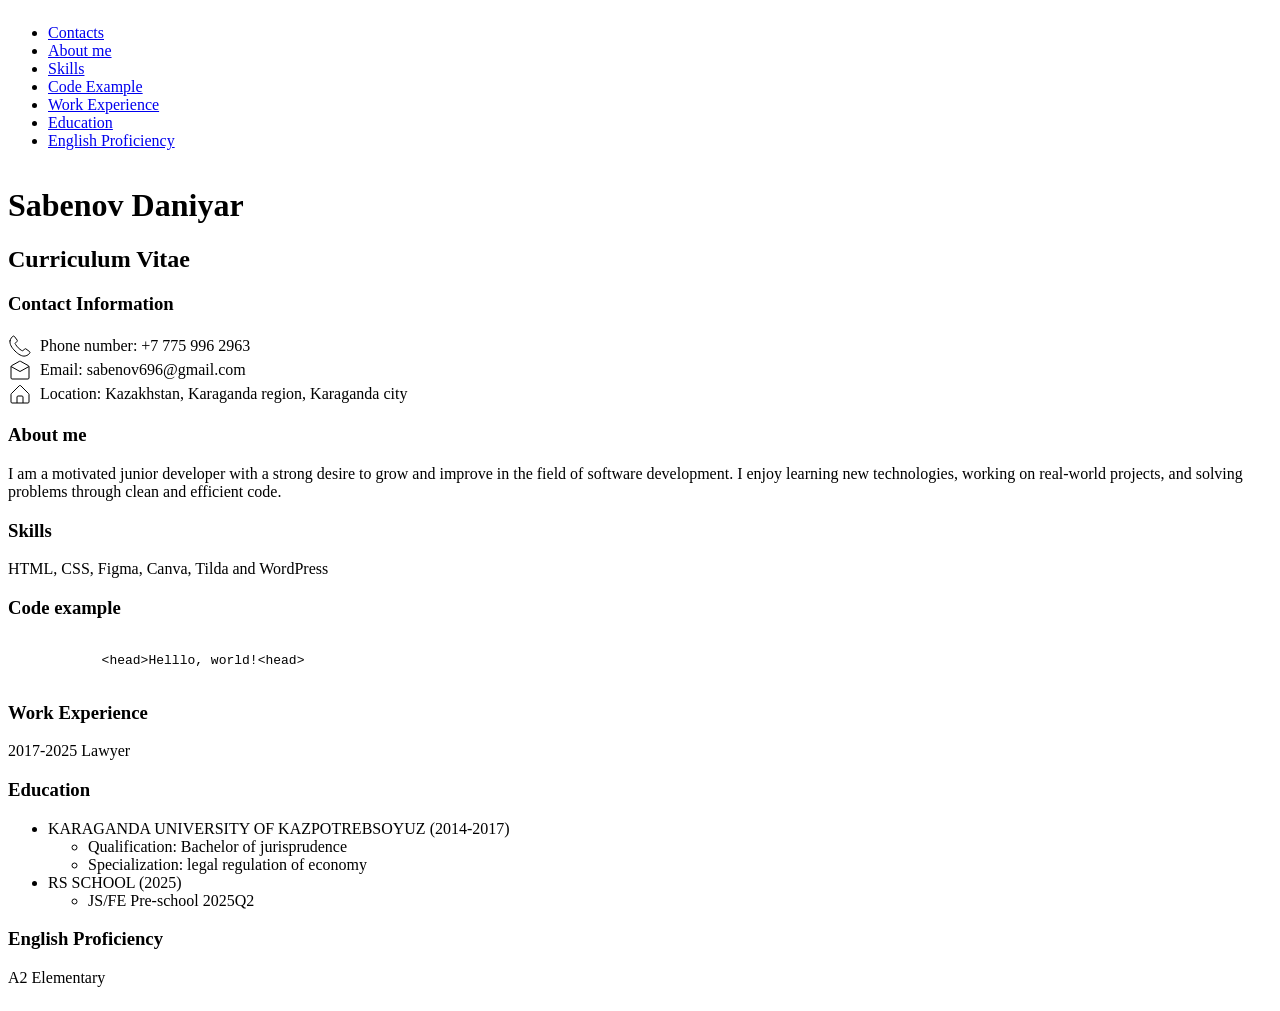
==== index.html @ e20fcf2a "feat: add icons" ====
<!DOCTYPE html>
<html lang="en">
<head>
    <meta charset="UTF-8">
    <meta name="viewport" content="width=device-width, height=device-height, initial-scale=1.0, user-scalable=no">
    <link rel="stylesheet" href="style.css">
    <link rel="preconnect" href="https://fonts.googleapis.com">
    <link rel="preconnect" href="https://fonts.gstatic.com" crossorigin>
    <link href="https://fonts.googleapis.com/css2?family=Montserrat+Alternates:ital,wght@0,100;0,200;0,300;0,400;0,500;0,600;0,700;0,800;0,900;1,100;1,200;1,300;1,400;1,500;1,600;1,700;1,800;1,900&display=swap" rel="stylesheet">
    <title>Sabenov Daniyar</title>
</head>
<body>
    <header>
        <nav>
            <ul>
                <li><a href="#contact">Contacts</a></li>
                <li><a href="#about">About me</a></li>
                <li><a href="#skill">Skills</a></li>
                <li><a href="#code">Code Example</a></li>
                <li><a href="#experience">Work Experience</a></li>
                <li><a href="#edu">Education</a></li>
                <li><a href="#english">English Proficiency</a></li>
            </ul>
        </nav>
    </header>
    <main>
        <h1>Sabenov Daniyar</h1>
        <h2>Curriculum Vitae</h2>
        <section class="contacts" id="contact">
            <h3>Contact Information</h3>
            <ul class="phone-mail-loc">
                <li>
                    <img src="assets\svg\phone-svgrepo-com.svg" alt="phone">
                    Phone number: +7 775 996 2963
                </li>
                <li>
                    <img src="assets/svg/envelope-open-svgrepo-com.svg" alt="mail">
                    Email: sabenov696@gmail.com
                </li>
                <li>
                    <img src="assets/svg/home-svgrepo-com.svg" alt="home">
                    Location: Kazakhstan, Karaganda region, Karaganda city
                </li>
            </ul>
        </section>
        <section class="about-me" id="about">
            <h3>About me</h3>
            <p>I am a motivated junior developer with a strong desire to grow and improve in the field of   software development. I enjoy learning new technologies, working on real-world projects, and solving problems through clean and efficient code.</p>
        </section>
        <section class="skills" id="skill">
            <h3>Skills</h3>
            <p>HTML, CSS, Figma, Canva, Tilda and WordPress</p>
        </section>
        <section class="code-example" id="code">
            <h3>Code example</h3>
            <pre><code>
            &lt;head&gt;Helllo, world!&lt;head&gt;
            </code></pre>
        </section>
        <section class="work-experience" id="experience">
            <h3>Work Experience</h3>
            <p>2017-2025 Lawyer</p>
        </section>
        <section class="education" id="edu">
            <h3>Education</h3>
            <ul>
                <li>KARAGANDA UNIVERSITY OF KAZPOTREBSOYUZ (2014-2017)
                    <ul>
                        <li>Qualification: Bachelor of jurisprudence</li>
                        <li>Specialization: legal regulation of economy</li>
                    </ul>
                </li>
                <li>RS SCHOOL (2025)
                    <ul>
                        <li>JS/FE Pre-school 2025Q2</li>
                    </ul>
                </li>
            </ul>
        </section>
        <section class="language" id="english">
            <h3>English Proficiency</h3>
            <p>A2 Elementary</p>
        </section>
    </main>
    <footer></footer>
</body>
</html>
---- style.css ----
.montserrat-alternates-thin {
  font-family: "Montserrat Alternates", sans-serif;
  font-weight: 100;
  font-style: normal;
}

.montserrat-alternates-extralight {
  font-family: "Montserrat Alternates", sans-serif;
  font-weight: 200;
  font-style: normal;
}

.montserrat-alternates-light {
  font-family: "Montserrat Alternates", sans-serif;
  font-weight: 300;
  font-style: normal;
}

.montserrat-alternates-regular {
  font-family: "Montserrat Alternates", sans-serif;
  font-weight: 400;
  font-style: normal;
}

.montserrat-alternates-medium {
  font-family: "Montserrat Alternates", sans-serif;
  font-weight: 500;
  font-style: normal;
}

.montserrat-alternates-semibold {
  font-family: "Montserrat Alternates", sans-serif;
  font-weight: 600;
  font-style: normal;
}

.montserrat-alternates-bold {
  font-family: "Montserrat Alternates", sans-serif;
  font-weight: 700;
  font-style: normal;
}

.montserrat-alternates-extrabold {
  font-family: "Montserrat Alternates", sans-serif;
  font-weight: 800;
  font-style: normal;
}

.montserrat-alternates-black {
  font-family: "Montserrat Alternates", sans-serif;
  font-weight: 900;
  font-style: normal;
}

.montserrat-alternates-thin-italic {
  font-family: "Montserrat Alternates", sans-serif;
  font-weight: 100;
  font-style: italic;
}

.montserrat-alternates-extralight-italic {
  font-family: "Montserrat Alternates", sans-serif;
  font-weight: 200;
  font-style: italic;
}

.montserrat-alternates-light-italic {
  font-family: "Montserrat Alternates", sans-serif;
  font-weight: 300;
  font-style: italic;
}

.montserrat-alternates-regular-italic {
  font-family: "Montserrat Alternates", sans-serif;
  font-weight: 400;
  font-style: italic;
}

.montserrat-alternates-medium-italic {
  font-family: "Montserrat Alternates", sans-serif;
  font-weight: 500;
  font-style: italic;
}

.montserrat-alternates-semibold-italic {
  font-family: "Montserrat Alternates", sans-serif;
  font-weight: 600;
  font-style: italic;
}

.montserrat-alternates-bold-italic {
  font-family: "Montserrat Alternates", sans-serif;
  font-weight: 700;
  font-style: italic;
}

.montserrat-alternates-extrabold-italic {
  font-family: "Montserrat Alternates", sans-serif;
  font-weight: 800;
  font-style: italic;
}

.montserrat-alternates-black-italic {
  font-family: "Montserrat Alternates", sans-serif;
  font-weight: 900;
  font-style: italic;
}
body {
  display: flex;
  flex-direction: column;
  justify-content: space-between;
}
ul.phone-mail-loc {
    list-style: none;
    padding: 0;
    margin: 0;
}
ul.phone-mail-loc li img {
    width: 24px;
    margin-right: 8px;
}
ul.phone-mail-loc li {
    display: flex;
    align-items: center;
}
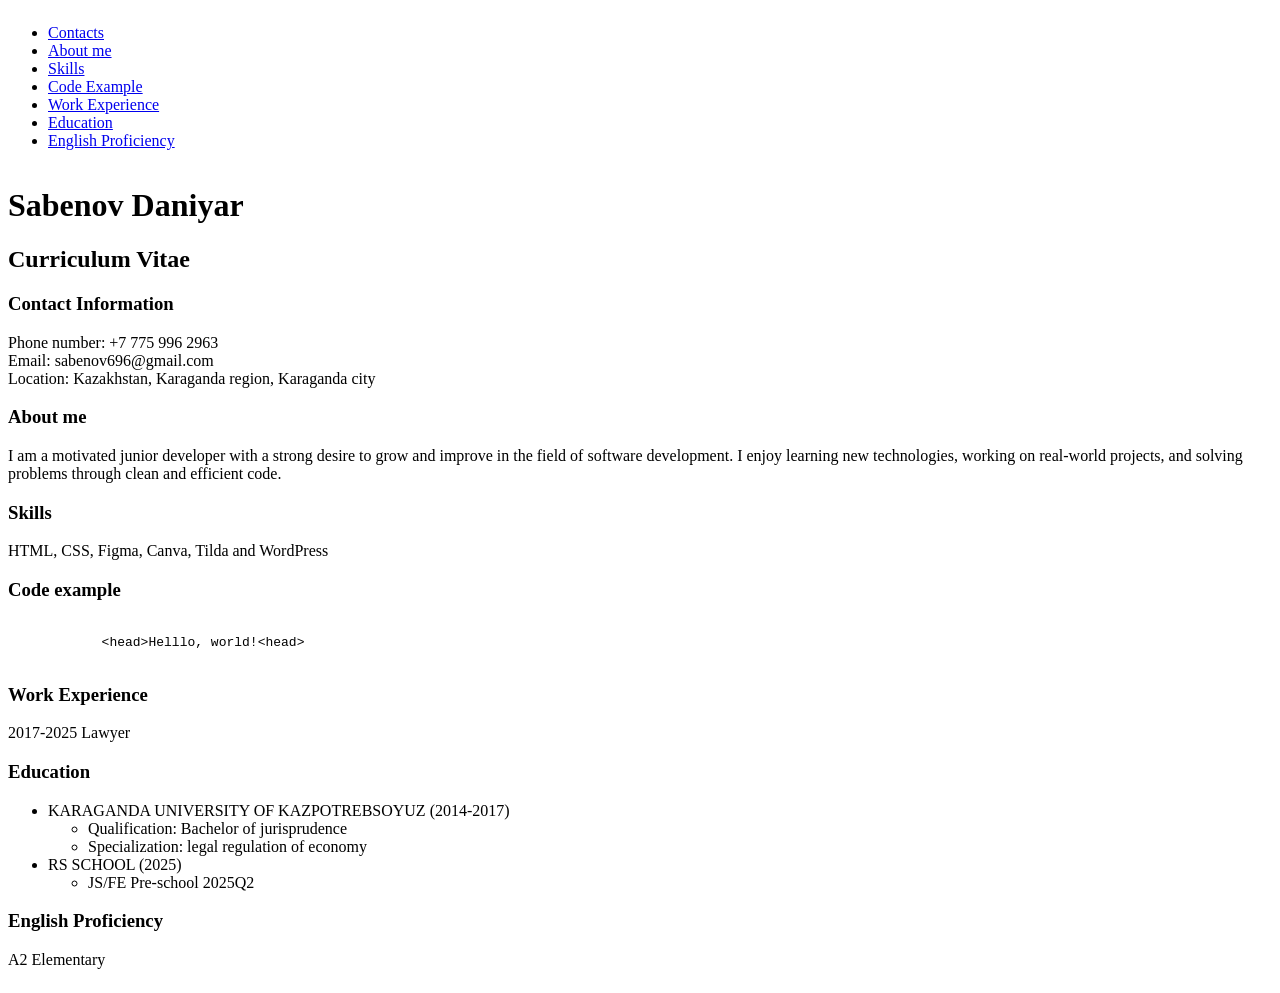
==== commit 4c91429a: "feat: change html file" ====
--- a/index.html
+++ b/index.html
@@ -4,9 +4,6 @@
     <meta charset="UTF-8">
     <meta name="viewport" content="width=device-width, height=device-height, initial-scale=1.0, user-scalable=no">
     <link rel="stylesheet" href="style.css">
-    <link rel="preconnect" href="https://fonts.googleapis.com">
-    <link rel="preconnect" href="https://fonts.gstatic.com" crossorigin>
-    <link href="https://fonts.googleapis.com/css2?family=Montserrat+Alternates:ital,wght@0,100;0,200;0,300;0,400;0,500;0,600;0,700;0,800;0,900;1,100;1,200;1,300;1,400;1,500;1,600;1,700;1,800;1,900&display=swap" rel="stylesheet">
     <title>Sabenov Daniyar</title>
 </head>
 <body>
@@ -30,15 +27,12 @@
             <h3>Contact Information</h3>
             <ul class="phone-mail-loc">
                 <li>
-                    <img src="assets\svg\phone-svgrepo-com.svg" alt="phone">
                     Phone number: +7 775 996 2963
                 </li>
                 <li>
-                    <img src="assets/svg/envelope-open-svgrepo-com.svg" alt="mail">
                     Email: sabenov696@gmail.com
                 </li>
                 <li>
-                    <img src="assets/svg/home-svgrepo-com.svg" alt="home">
                     Location: Kazakhstan, Karaganda region, Karaganda city
                 </li>
             </ul>
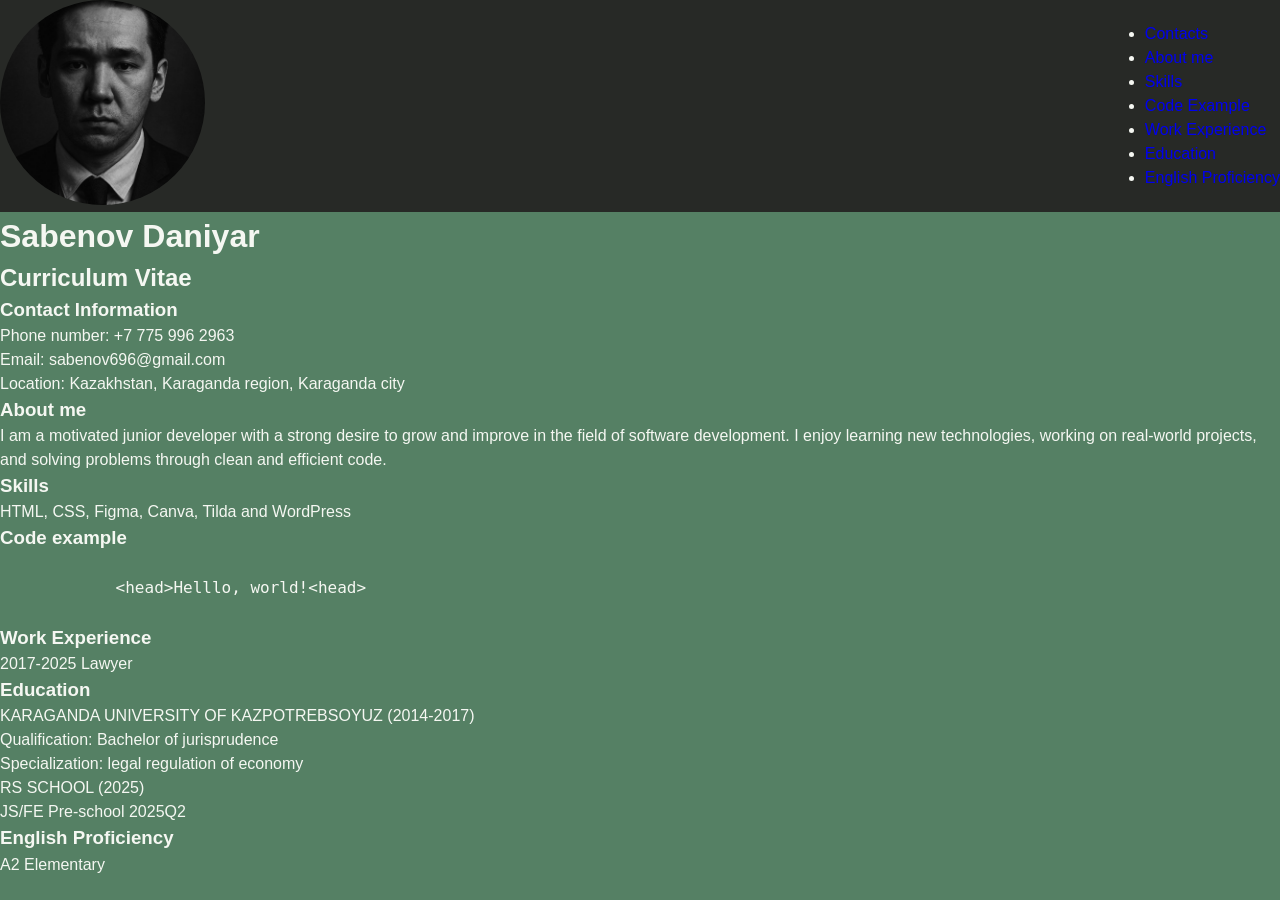
==== commit 199e39ca: "feat: update css file" ====
--- a/index.html
+++ b/index.html
@@ -8,6 +8,10 @@
 </head>
 <body>
     <header>
+        <div class="main-photo">
+            <img src="\assets\img\dfe48fc3-1cfe-47f5-acd6-4eb6c907a7ca.jpeg" alt="profile-photo" width="205" height="205">
+        </div>
+        <div class="navig">
         <nav>
             <ul>
                 <li><a href="#contact">Contacts</a></li>
@@ -19,13 +23,14 @@
                 <li><a href="#english">English Proficiency</a></li>
             </ul>
         </nav>
+        </div>
     </header>
     <main>
         <h1>Sabenov Daniyar</h1>
         <h2>Curriculum Vitae</h2>
         <section class="contacts" id="contact">
             <h3>Contact Information</h3>
-            <ul class="phone-mail-loc">
+            <ul>
                 <li>
                     Phone number: +7 775 996 2963
                 </li>
--- a/style.css
+++ b/style.css
@@ -1,125 +1,35 @@
-.montserrat-alternates-thin {
-  font-family: "Montserrat Alternates", sans-serif;
-  font-weight: 100;
-  font-style: normal;
+:root{
+  --main-text-color: #f5f7f2;
+  --bg-color:  #558064;
+  --header-color: #272926;
 }
 
-.montserrat-alternates-extralight {
-  font-family: "Montserrat Alternates", sans-serif;
-  font-weight: 200;
-  font-style: normal;
+*{
+  margin: 0;
+  padding: 0;
+  box-sizing: border-box;
 }
 
-.montserrat-alternates-light {
-  font-family: "Montserrat Alternates", sans-serif;
-  font-weight: 300;
-  font-style: normal;
+body{
+  font-family: 'Gill Sans', 'Gill Sans MT', Calibri, 'Trebuchet MS', sans-serif;
+  font-size: 16px;
+  line-height: 1.5;
+  background-color: var(--bg-color);
+  color: var(--main-text-color);
 }
 
-.montserrat-alternates-regular {
-  font-family: "Montserrat Alternates", sans-serif;
-  font-weight: 400;
-  font-style: normal;
+a{
+  text-decoration: none;
 }
 
-.montserrat-alternates-medium {
-  font-family: "Montserrat Alternates", sans-serif;
-  font-weight: 500;
-  font-style: normal;
+img{
+  border-radius: 50%;
+  object-fit: cover;
 }
 
-.montserrat-alternates-semibold {
-  font-family: "Montserrat Alternates", sans-serif;
-  font-weight: 600;
-  font-style: normal;
+header{
+  display: flex;
+  justify-content: space-between;
+  align-items: center;
+  background-color: var(--header-color);
 }
-
-.montserrat-alternates-bold {
-  font-family: "Montserrat Alternates", sans-serif;
-  font-weight: 700;
-  font-style: normal;
-}
-
-.montserrat-alternates-extrabold {
-  font-family: "Montserrat Alternates", sans-serif;
-  font-weight: 800;
-  font-style: normal;
-}
-
-.montserrat-alternates-black {
-  font-family: "Montserrat Alternates", sans-serif;
-  font-weight: 900;
-  font-style: normal;
-}
-
-.montserrat-alternates-thin-italic {
-  font-family: "Montserrat Alternates", sans-serif;
-  font-weight: 100;
-  font-style: italic;
-}
-
-.montserrat-alternates-extralight-italic {
-  font-family: "Montserrat Alternates", sans-serif;
-  font-weight: 200;
-  font-style: italic;
-}
-
-.montserrat-alternates-light-italic {
-  font-family: "Montserrat Alternates", sans-serif;
-  font-weight: 300;
-  font-style: italic;
-}
-
-.montserrat-alternates-regular-italic {
-  font-family: "Montserrat Alternates", sans-serif;
-  font-weight: 400;
-  font-style: italic;
-}
-
-.montserrat-alternates-medium-italic {
-  font-family: "Montserrat Alternates", sans-serif;
-  font-weight: 500;
-  font-style: italic;
-}
-
-.montserrat-alternates-semibold-italic {
-  font-family: "Montserrat Alternates", sans-serif;
-  font-weight: 600;
-  font-style: italic;
-}
-
-.montserrat-alternates-bold-italic {
-  font-family: "Montserrat Alternates", sans-serif;
-  font-weight: 700;
-  font-style: italic;
-}
-
-.montserrat-alternates-extrabold-italic {
-  font-family: "Montserrat Alternates", sans-serif;
-  font-weight: 800;
-  font-style: italic;
-}
-
-.montserrat-alternates-black-italic {
-  font-family: "Montserrat Alternates", sans-serif;
-  font-weight: 900;
-  font-style: italic;
-}
-body {
-  display: flex;
-  flex-direction: column;
-  justify-content: space-between;
-}
-ul.phone-mail-loc {
-    list-style: none;
-    padding: 0;
-    margin: 0;
-}
-ul.phone-mail-loc li img {
-    width: 24px;
-    margin-right: 8px;
-}
-ul.phone-mail-loc li {
-    display: flex;
-    align-items: center;
-}
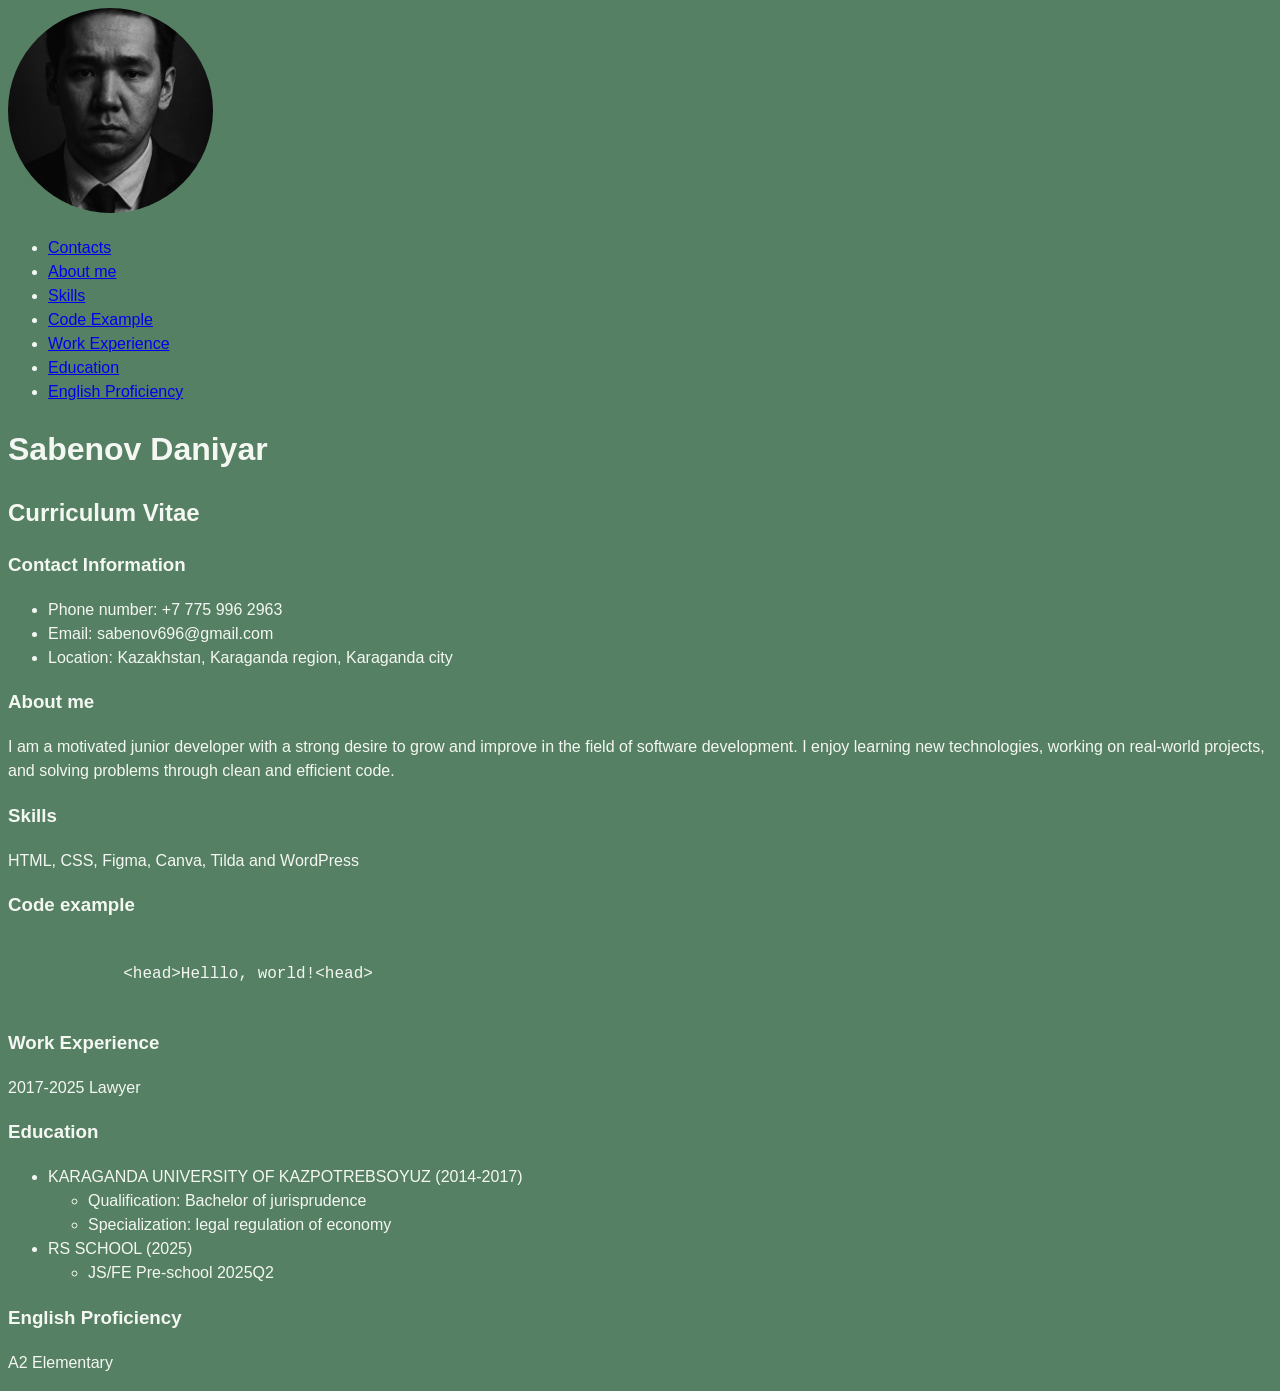
==== commit 00642cc5: "feat: changing css" ====
--- a/index.html
+++ b/index.html
@@ -24,10 +24,13 @@
             </ul>
         </nav>
         </div>
+        <div class="title-cv">
+        <h1>Sabenov Daniyar</h1>
+        <h2>Curriculum Vitae</h2>
+        </div>
     </header>
     <main>
-        <h1>Sabenov Daniyar</h1>
-        <h2>Curriculum Vitae</h2>
+        <div class="contacts">
         <section class="contacts" id="contact">
             <h3>Contact Information</h3>
             <ul>
@@ -42,6 +45,7 @@
                 </li>
             </ul>
         </section>
+        </div>
         <section class="about-me" id="about">
             <h3>About me</h3>
             <p>I am a motivated junior developer with a strong desire to grow and improve in the field of   software development. I enjoy learning new technologies, working on real-world projects, and solving problems through clean and efficient code.</p>
--- a/style.css
+++ b/style.css
@@ -3,13 +3,6 @@
   --bg-color:  #558064;
   --header-color: #272926;
 }
-
-*{
-  margin: 0;
-  padding: 0;
-  box-sizing: border-box;
-}
-
 body{
   font-family: 'Gill Sans', 'Gill Sans MT', Calibri, 'Trebuchet MS', sans-serif;
   font-size: 16px;
@@ -17,19 +10,7 @@
   background-color: var(--bg-color);
   color: var(--main-text-color);
 }
-
-a{
-  text-decoration: none;
-}
-
 img{
   border-radius: 50%;
   object-fit: cover;
-}
-
-header{
-  display: flex;
-  justify-content: space-between;
-  align-items: center;
-  background-color: var(--header-color);
-}
+}
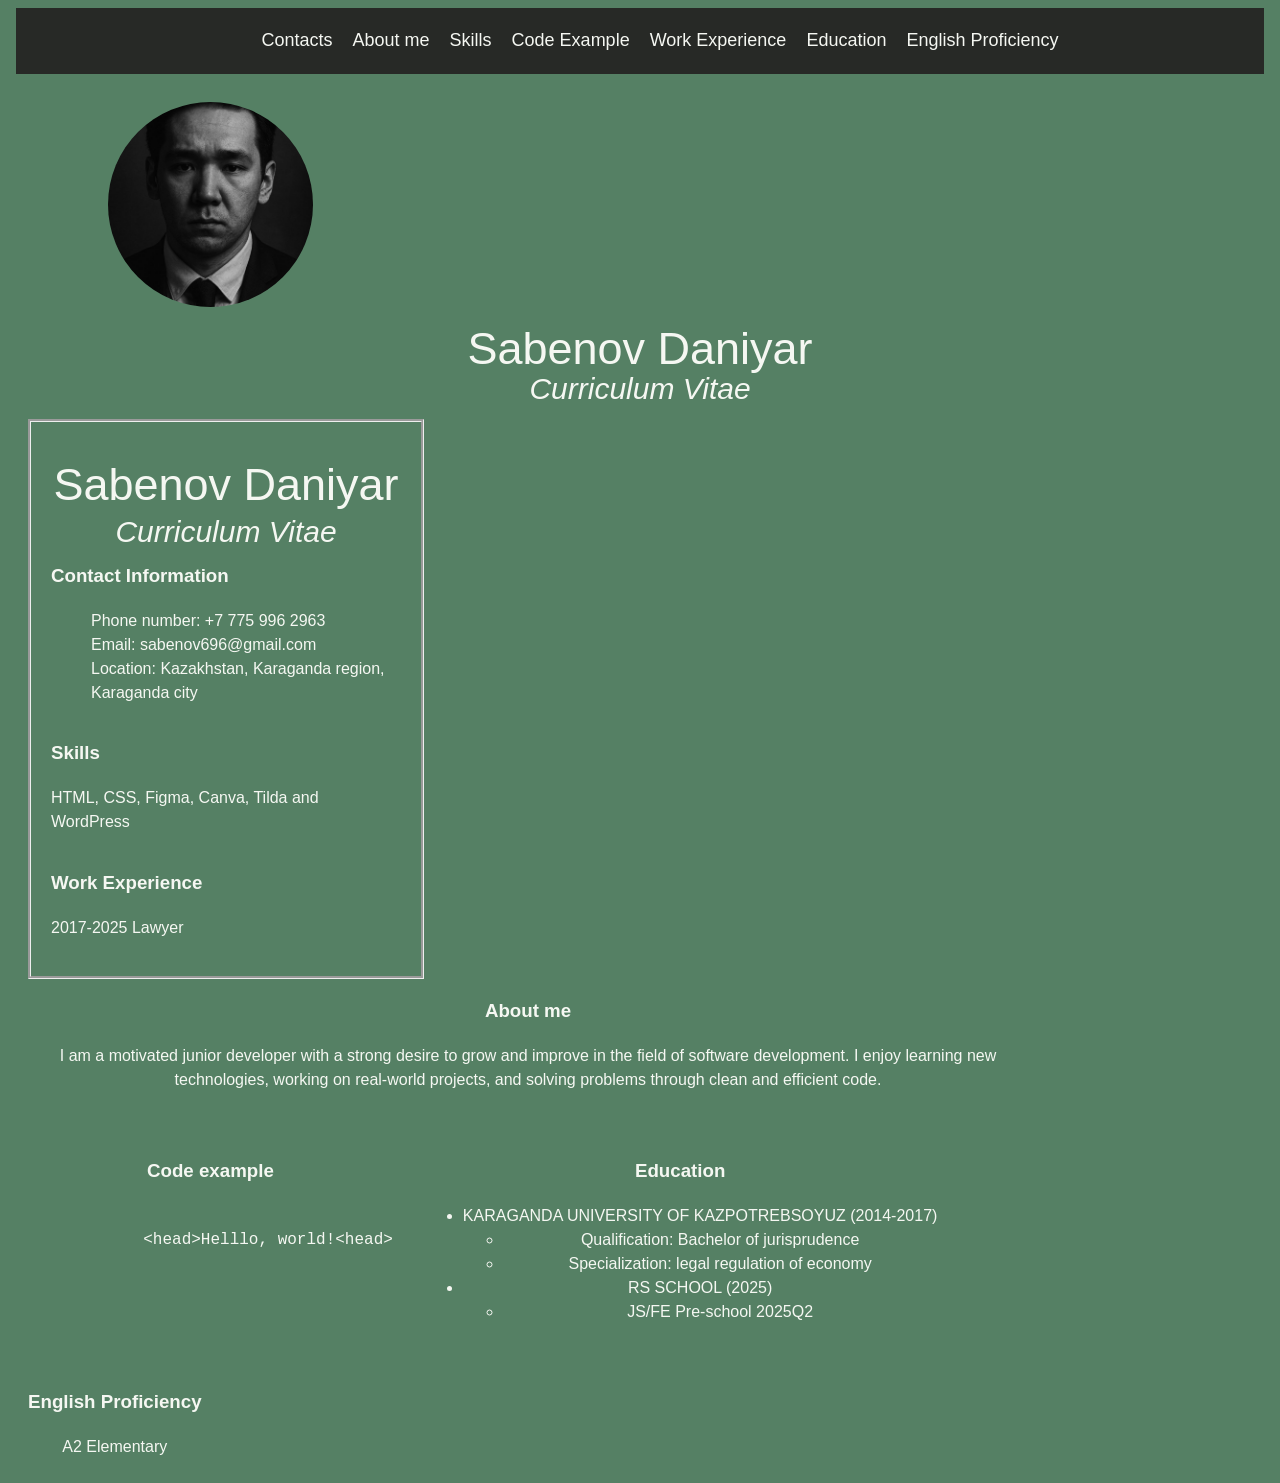
==== commit 7f9f4644: "feat: update css file" ====
--- a/index.html
+++ b/index.html
@@ -8,9 +8,6 @@
 </head>
 <body>
     <header>
-        <div class="main-photo">
-            <img src="\assets\img\dfe48fc3-1cfe-47f5-acd6-4eb6c907a7ca.jpeg" alt="profile-photo" width="205" height="205">
-        </div>
         <div class="navig">
         <nav>
             <ul>
@@ -24,16 +21,19 @@
             </ul>
         </nav>
         </div>
-        <div class="title-cv">
-        <h1>Sabenov Daniyar</h1>
-        <h2>Curriculum Vitae</h2>
-        </div>
     </header>
     <main>
-        <div class="contacts">
+        <div class="main-photo-titlecv">
+            <img class="profile" src="\assets\img\dfe48fc3-1cfe-47f5-acd6-4eb6c907a7ca.jpeg" alt="profile-photo" width="205" height="205">
+            <h1>Sabenov Daniyar</h1>
+            <h2>Curriculum Vitae</h2>
+        </div>
+    <div class="contacts-skills-word">
         <section class="contacts" id="contact">
+            <h1>Sabenov Daniyar</h1>
+            <h2>Curriculum Vitae</h2>
             <h3>Contact Information</h3>
-            <ul>
+            <ul class="contacts">
                 <li>
                     Phone number: +7 775 996 2963
                 </li>
@@ -45,24 +45,25 @@
                 </li>
             </ul>
         </section>
-        </div>
+        <section class="skills" id="skill">
+            <h3>Skills</h3>
+            <p>HTML, CSS, Figma, Canva, Tilda and WordPress</p>
+        </section>
+        <section class="work-experience" id="experience">
+            <h3>Work Experience</h3>
+            <p>2017-2025 Lawyer</p>
+        </section>
+     </div>
+     <div class="about">
         <section class="about-me" id="about">
             <h3>About me</h3>
             <p>I am a motivated junior developer with a strong desire to grow and improve in the field of   software development. I enjoy learning new technologies, working on real-world projects, and solving problems through clean and efficient code.</p>
-        </section>
-        <section class="skills" id="skill">
-            <h3>Skills</h3>
-            <p>HTML, CSS, Figma, Canva, Tilda and WordPress</p>
         </section>
         <section class="code-example" id="code">
             <h3>Code example</h3>
             <pre><code>
             &lt;head&gt;Helllo, world!&lt;head&gt;
             </code></pre>
-        </section>
-        <section class="work-experience" id="experience">
-            <h3>Work Experience</h3>
-            <p>2017-2025 Lawyer</p>
         </section>
         <section class="education" id="edu">
             <h3>Education</h3>
@@ -84,6 +85,7 @@
             <h3>English Proficiency</h3>
             <p>A2 Elementary</p>
         </section>
+     </div>
     </main>
     <footer></footer>
 </body>
--- a/style.css
+++ b/style.css
@@ -3,6 +3,11 @@
   --bg-color:  #558064;
   --header-color: #272926;
 }
+
+html {
+  scroll-behavior: smooth;
+}
+
 body{
   font-family: 'Gill Sans', 'Gill Sans MT', Calibri, 'Trebuchet MS', sans-serif;
   font-size: 16px;
@@ -10,7 +15,69 @@
   background-color: var(--bg-color);
   color: var(--main-text-color);
 }
-img{
+
+img.profile{
   border-radius: 50%;
   object-fit: cover;
-}+  margin-left: 100px;
+  margin-top: 20px;
+}
+
+header{
+  display: flex;
+  justify-content: center;
+  align-items: center;
+  background-color: var(--header-color);
+  padding: 5px;
+  margin: 8px;
+  flex-wrap: wrap;
+}
+
+.navig ul{
+  display: flex;
+  list-style: none;
+  gap: 20px;
+}
+
+.navig a{
+  text-decoration: none;
+  color: var(--main-text-color);
+  font: 18px 'Trebuchet MS', sans-serif;
+}
+.navig a:hover{ 
+  color: var(--bg-color);
+}
+
+div.contacts-skills-word{
+  display: flex;
+  flex-direction: column;
+  flex-wrap: wrap;
+  width: 350px;
+  padding: 20px;
+  margin-left: 20px;
+  border-style: groove;
+}
+
+.contacts ul{
+  list-style: none;
+}
+
+h1{
+  font: 45px 'Trebuchet MS', sans-serif;
+  text-align: center;
+  line-height: 10px;
+}
+h2{
+  font: italic 30px 'Trebuchet MS', sans-serif;
+  text-align: center;
+  line-height: 10px;
+}
+div.about{
+  display: flex;
+  justify-content: flex-start;
+  gap: 30px;
+  flex-wrap: wrap;
+  width: 1000px;
+  margin-left: 20px;
+  text-align:center
+}
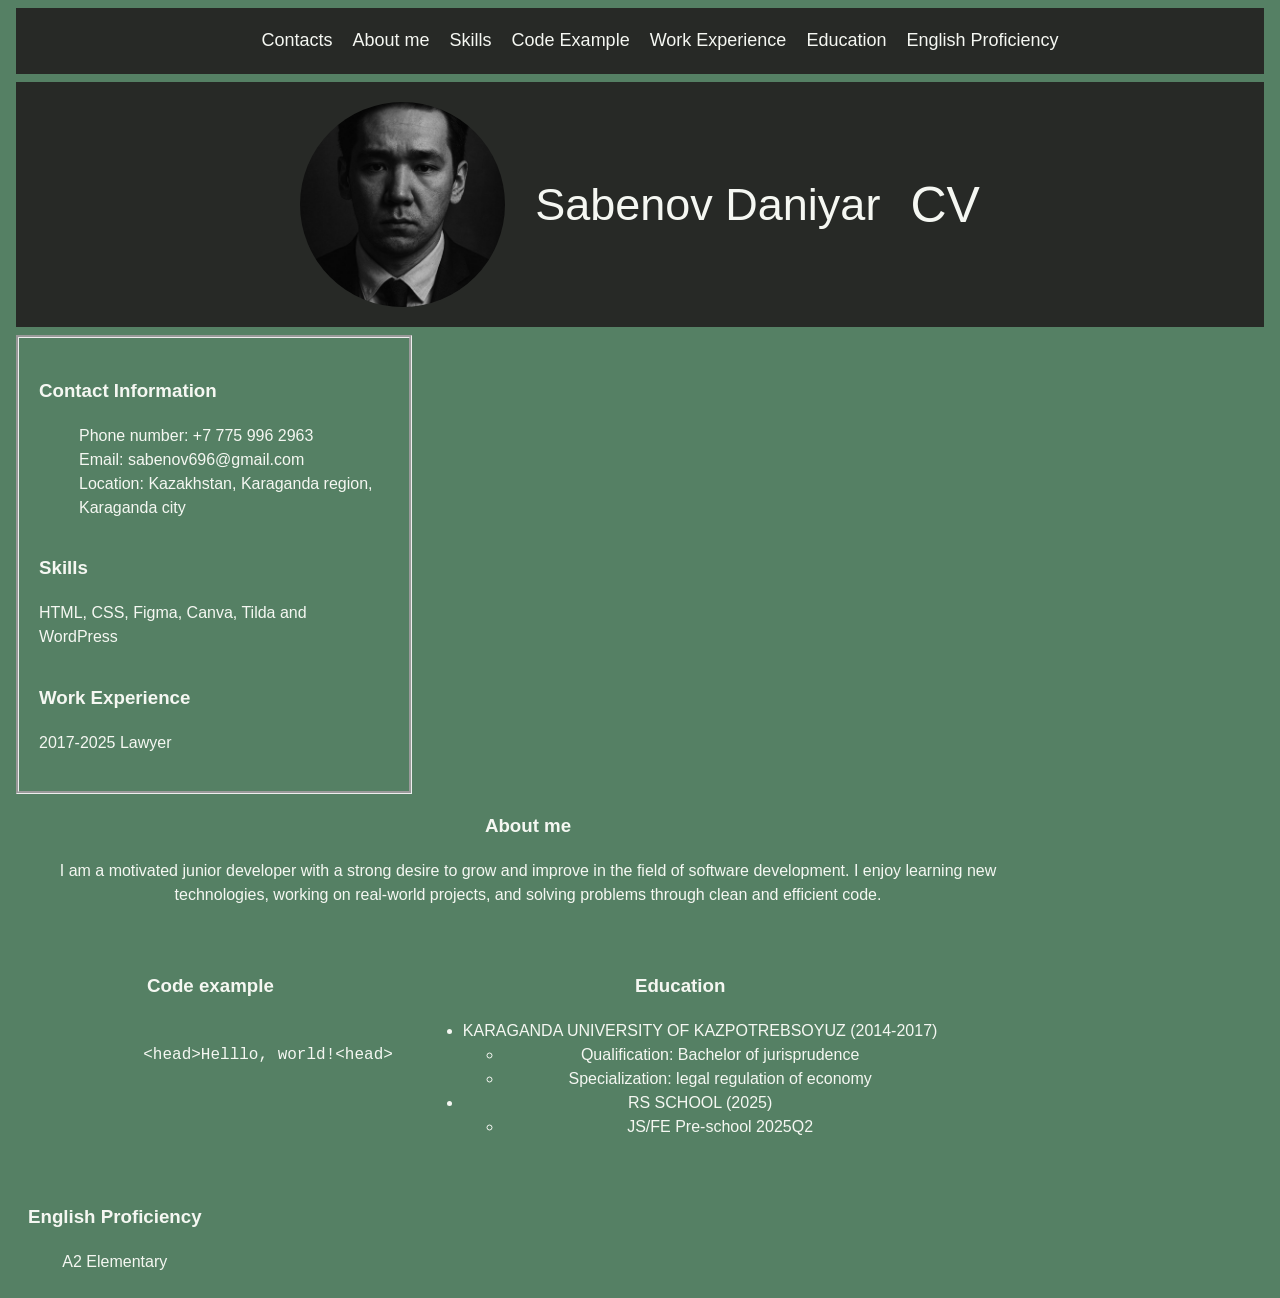
==== commit 2256e6c5: "feat: updates nav menu in CV" ====
--- a/index.html
+++ b/index.html
@@ -26,12 +26,10 @@
         <div class="main-photo-titlecv">
             <img class="profile" src="\assets\img\dfe48fc3-1cfe-47f5-acd6-4eb6c907a7ca.jpeg" alt="profile-photo" width="205" height="205">
             <h1>Sabenov Daniyar</h1>
-            <h2>Curriculum Vitae</h2>
+            <h2>CV</h2>
         </div>
     <div class="contacts-skills-word">
         <section class="contacts" id="contact">
-            <h1>Sabenov Daniyar</h1>
-            <h2>Curriculum Vitae</h2>
             <h3>Contact Information</h3>
             <ul class="contacts">
                 <li>
--- a/style.css
+++ b/style.css
@@ -19,8 +19,6 @@
 img.profile{
   border-radius: 50%;
   object-fit: cover;
-  margin-left: 100px;
-  margin-top: 20px;
 }
 
 header{
@@ -48,13 +46,24 @@
   color: var(--bg-color);
 }
 
+div.main-photo-titlecv{
+  display: flex;
+  justify-content: center;
+  align-items: center;
+  background-color: var(--header-color);
+  padding: 20px;
+  margin: 8px;
+  flex-wrap: wrap;
+  gap: 30px;
+}
+
 div.contacts-skills-word{
   display: flex;
   flex-direction: column;
   flex-wrap: wrap;
   width: 350px;
   padding: 20px;
-  margin-left: 20px;
+  margin-left: 8px;
   border-style: groove;
 }
 
@@ -68,7 +77,7 @@
   line-height: 10px;
 }
 h2{
-  font: italic 30px 'Trebuchet MS', sans-serif;
+  font: 50px 'Trebuchet MS', sans-serif;
   text-align: center;
   line-height: 10px;
 }
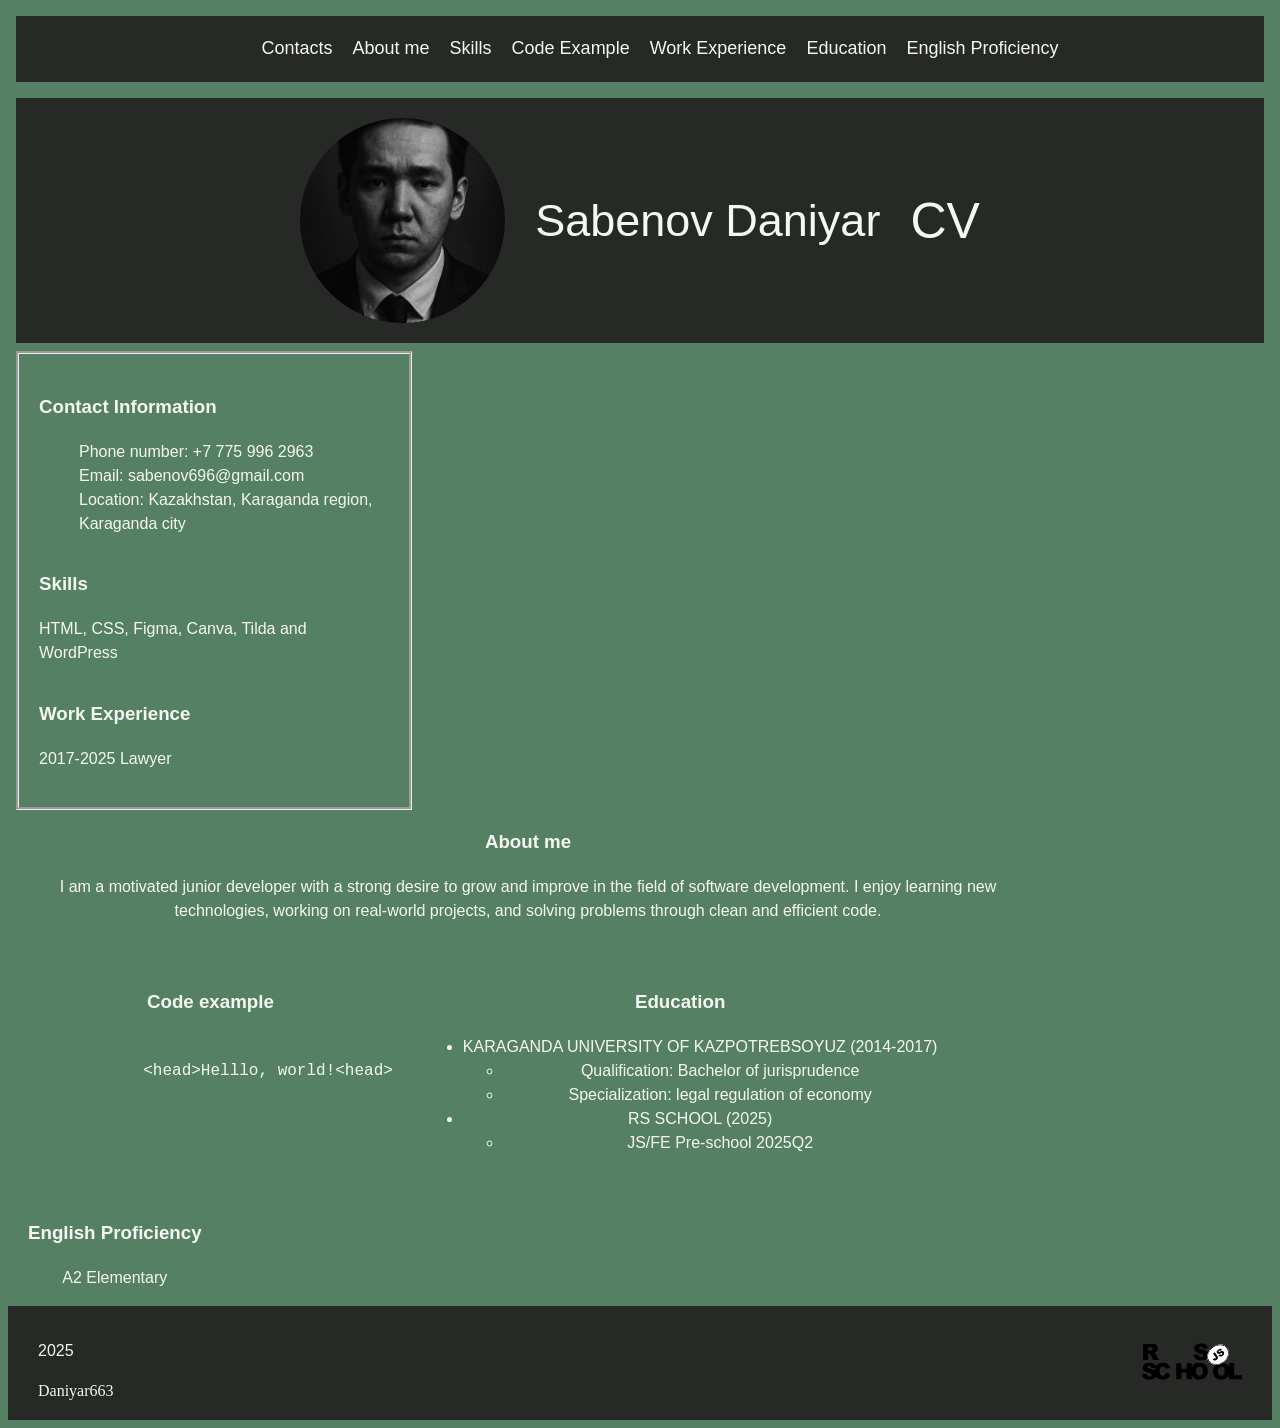
==== commit 26cff5d3: "feat: finish css" ====
--- a/index.html
+++ b/index.html
@@ -85,6 +85,14 @@
         </section>
      </div>
     </main>
-    <footer></footer>
+    <footer class="footer">
+        <div class="footer-links">
+            <div>
+                <p>2025</p>
+                <a href="https://github.com/Daniyar663">Daniyar663</a>
+            </div>
+        <a href="https://rs.school/courses/javascript-ru" class="rss"><img src="assets/svg/rs-school-logo.svg" alt="rss logo" width="100" height="100"></a>
+        </div>
+    </footer>
 </body>
 </html>
--- a/style.css
+++ b/style.css
@@ -9,6 +9,9 @@
 }
 
 body{
+  display: flex;
+  flex-direction: column;
+  justify-content: space-between;
   font-family: 'Gill Sans', 'Gill Sans MT', Calibri, 'Trebuchet MS', sans-serif;
   font-size: 16px;
   line-height: 1.5;
@@ -90,3 +93,17 @@
   margin-left: 20px;
   text-align:center
 }
+div.footer-links{
+  display: flex;
+  justify-content: space-between;
+  align-items: center;
+  padding: 5px 30px;
+}
+a{
+  text-decoration: none;
+  color: var(--main-text-color);
+  font: 16px 'Trebuchet MS';
+}
+.footer{
+  background-color: var(--header-color);
+}
